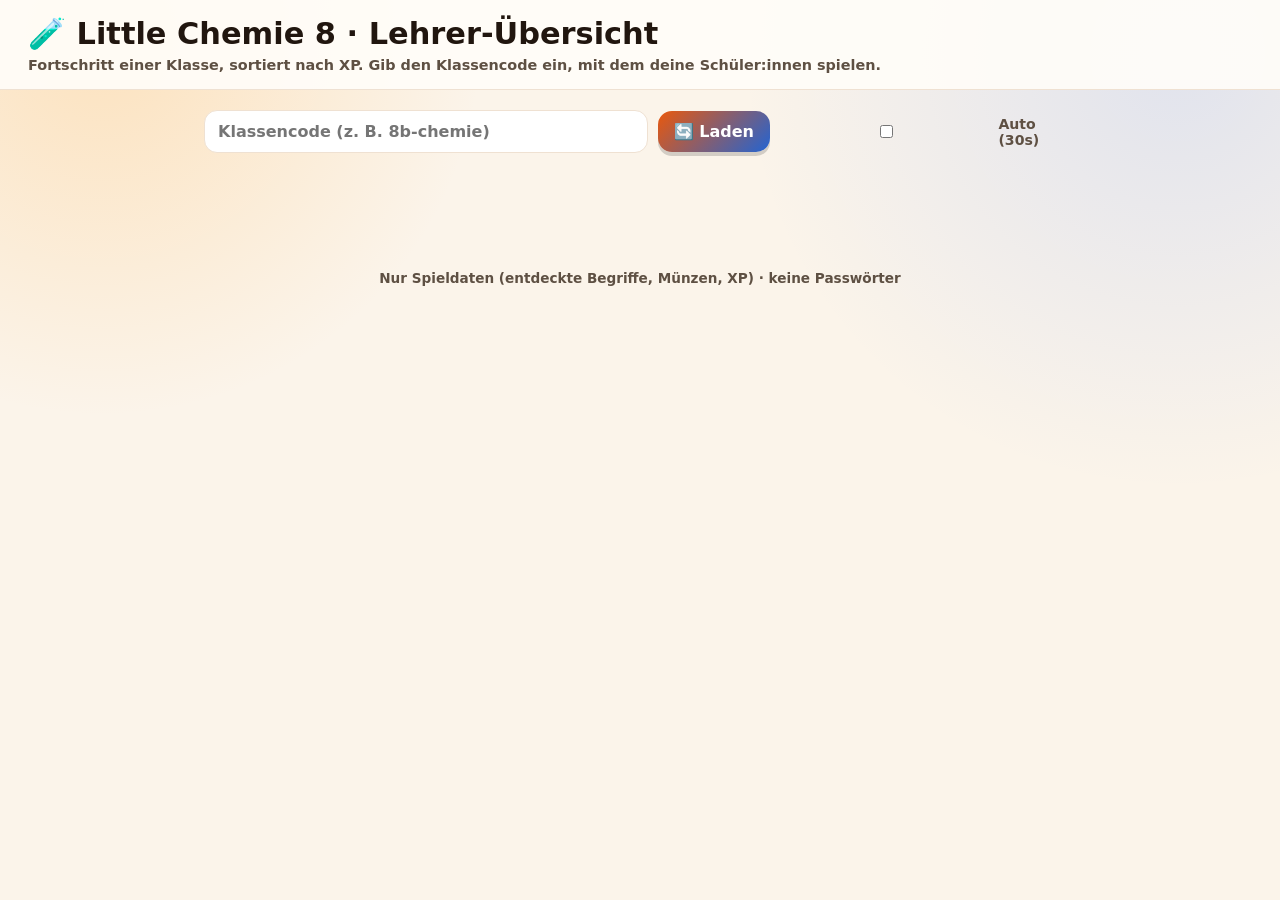
==== lehrer.html @ ffada5fc "Lehrer-Uebersichtsseite (lehrer.html) - Eigenstaendige Seite, die /api/class huebsch darstellt:   Sc" ====
<!doctype html>
<html lang="de">
<head>
  <meta charset="utf-8">
  <meta name="viewport" content="width=device-width,initial-scale=1">
  <title>Little Chemie 8 · Lehrer-Übersicht</title>
  <style>
    :root{--ink:#21160f;--muted:#5e5043;--line:#efe1d2;--bg:#fbf4ea;--orange:#ea580c;--blue:#2364d2;--green:#16a34a;--purple:#7c3aed}
    *{box-sizing:border-box}
    body{margin:0;min-height:100vh;font-family:system-ui,-apple-system,Segoe UI,sans-serif;color:var(--ink);
      background:radial-gradient(circle at 8% 4%,rgba(255,184,88,.30),transparent 26%),radial-gradient(circle at 92% 6%,rgba(74,130,255,.15),transparent 30%),var(--bg)}
    header{padding:16px clamp(14px,3vw,28px);background:rgba(255,253,249,.92);border-bottom:1px solid var(--line)}
    h1{margin:0;font-size:clamp(1.3rem,3.5vw,1.9rem);font-weight:800}
    header p{margin:5px 0 0;color:var(--muted);font-weight:600;font-size:.9rem}
    main{max-width:920px;margin:0 auto;padding:20px clamp(12px,2.5vw,24px) 40px}
    .controls{display:flex;flex-wrap:wrap;gap:10px;align-items:center;margin-bottom:14px}
    input{font:inherit;font-weight:600;border:1px solid var(--line);border-radius:13px;padding:11px 13px;background:#fff;color:var(--ink);min-width:200px;flex:1 1 220px}
    button{font:inherit;font-weight:800;border:0;border-radius:14px;cursor:pointer;padding:11px 16px;color:#fff;
      background:linear-gradient(135deg,var(--orange),var(--blue));box-shadow:0 4px 0 rgba(0,0,0,.16);transition:transform .08s,box-shadow .08s,filter .15s}
    button:hover{filter:brightness(1.05)}
    button:active{transform:translateY(3px);box-shadow:0 1px 0 rgba(0,0,0,.16)}
    label.auto{display:inline-flex;align-items:center;gap:6px;font-weight:700;font-size:.88rem;color:var(--muted)}
    .status{margin:0 0 12px;font-weight:600;color:var(--muted);min-height:1.2em}
    .status.err{color:#d94848}
    .summary{display:flex;flex-wrap:wrap;gap:10px;margin-bottom:14px}
    .stat{background:#fff;border:1px solid var(--line);border-radius:14px;padding:10px 14px;box-shadow:0 4px 14px rgba(80,43,12,.07)}
    .stat b{display:block;font-size:1.4rem;font-weight:800}
    .stat span{font-size:.8rem;color:var(--muted);font-weight:700}
    .tablewrap{overflow-x:auto;border:1px solid var(--line);border-radius:16px;background:#fff;box-shadow:0 8px 24px rgba(80,43,12,.08)}
    table{border-collapse:collapse;width:100%;min-width:560px}
    th,td{padding:11px 13px;text-align:left;border-bottom:1px solid #f3ece3;white-space:nowrap}
    th{font-size:.78rem;text-transform:uppercase;letter-spacing:.4px;color:var(--muted);background:#fffaf3}
    tbody tr:last-child td{border-bottom:0}
    tbody tr:nth-child(odd){background:#fffdf9}
    .rank{font-weight:800;color:var(--muted);width:2.5rem}
    .rank.top{color:var(--orange)}
    .name{font-weight:800}
    .lvl{display:inline-block;padding:3px 9px;border-radius:999px;font-weight:800;font-size:.8rem;color:#fff;background:linear-gradient(135deg,var(--purple),var(--blue))}
    .num{font-weight:700;font-variant-numeric:tabular-nums}
    .ago{color:var(--muted);font-weight:600;font-size:.85rem}
    .empty{padding:26px;text-align:center;color:var(--muted);font-weight:600}
    footer{text-align:center;padding:18px;color:var(--muted);font-weight:600;font-size:.85rem}
  </style>
</head>
<body>
  <header>
    <h1>🧪 Little Chemie 8 · Lehrer-Übersicht</h1>
    <p>Fortschritt einer Klasse, sortiert nach XP. Gib den Klassencode ein, mit dem deine Schüler:innen spielen.</p>
  </header>

  <main>
    <div class="controls">
      <input id="code" placeholder="Klassencode (z. B. 8b-chemie)" autocomplete="off">
      <button id="load">🔄 Laden</button>
      <label class="auto"><input type="checkbox" id="auto"> Auto (30s)</label>
    </div>
    <p id="status" class="status"></p>

    <div id="summary" class="summary" hidden></div>
    <div id="result"></div>
  </main>

  <footer>Nur Spieldaten (entdeckte Begriffe, Münzen, XP) · keine Passwörter</footer>

  <script>
  const TOTAL=48; // Gesamtzahl der Begriffe in DATA (für "x / TOTAL")
  const $=s=>document.querySelector(s);
  function levelOf(x){let lvl=1,need=120,acc=0;while(x>=acc+need){acc+=need;lvl++;need=Math.round(need*1.3)}return lvl}
  function ago(ts){if(!ts)return'–';const s=Math.floor((Date.now()-ts)/1000);if(s<60)return'gerade eben';const m=Math.floor(s/60);if(m<60)return'vor '+m+' Min';const h=Math.floor(m/60);if(h<24)return'vor '+h+' Std';const d=Math.floor(h/24);return'vor '+d+' Tag'+(d>1?'en':'')}
  function esc(s){return String(s).replace(/[&<>"]/g,c=>({'&':'&amp;','<':'&lt;','>':'&gt;','"':'&quot;'}[c]))}

  let timer=null;
  function setStatus(t,err){const el=$('#status');el.textContent=t;el.className='status'+(err?' err':'')}

  async function load(){
    const code=$('#code').value.trim();
    if(!code){setStatus('Bitte einen Klassencode eingeben.',true);return}
    localStorage.setItem('lc8-teacher-code',code);
    setStatus('Lade …');
    let data;
    try{
      const r=await fetch('api/class?code='+encodeURIComponent(code));
      if(!r.ok){
        if(r.status===404)throw new Error('Backend nicht gefunden. Läuft die Seite auf Cloudflare Pages mit aktivierten Functions?');
        const j=await r.json().catch(()=>({}));
        throw new Error(j.error==='kv-not-bound'?'KV-Speicher ist nicht gebunden (Binding „PROGRESS" in den Pages-Einstellungen setzen).':'Fehler '+r.status);
      }
      data=await r.json();
    }catch(e){setStatus(e.message||'Netzwerkfehler.',true);render(null);return}
    setStatus('Stand: '+new Date().toLocaleTimeString('de-DE'));
    render(data);
  }

  function render(data){
    const sum=$('#summary'),res=$('#result');
    if(!data){sum.hidden=true;res.innerHTML='';return}
    const st=data.students||[];
    if(!st.length){sum.hidden=true;res.innerHTML='<div class="tablewrap"><div class="empty">Noch keine Spielstände für diesen Klassencode.</div></div>';return}
    const totalXp=st.reduce((a,s)=>a+(s.xp||0),0);
    const avg=Math.round(totalXp/st.length);
    const best=st[0];
    sum.hidden=false;
    sum.innerHTML=
      `<div class="stat"><b>${st.length}</b><span>Schüler:innen</span></div>`+
      `<div class="stat"><b>${avg}</b><span>Ø XP</span></div>`+
      `<div class="stat"><b>Lvl ${levelOf(best.xp||0)}</b><span>Spitze · ${esc(best.name)}</span></div>`;
    const rows=st.map((s,i)=>{
      const begriffe=(s.entdeckt||0)+9; // +9 Startbegriffe
      return `<tr>`+
        `<td class="rank${i<3?' top':''}">${i+1}.</td>`+
        `<td class="name">${esc(s.name)}</td>`+
        `<td><span class="lvl">Lvl ${levelOf(s.xp||0)}</span></td>`+
        `<td class="num">${begriffe} / ${TOTAL}</td>`+
        `<td class="num">🪙 ${s.muenzen||0}</td>`+
        `<td class="num">${s.xp||0}</td>`+
        `<td class="ago">${ago(s.updated)}</td>`+
      `</tr>`;
    }).join('');
    res.innerHTML=`<div class="tablewrap"><table>`+
      `<thead><tr><th>#</th><th>Name</th><th>Level</th><th>Begriffe</th><th>Münzen</th><th>XP</th><th>Zuletzt aktiv</th></tr></thead>`+
      `<tbody>${rows}</tbody></table></div>`;
  }

  $('#load').onclick=load;
  $('#code').addEventListener('keydown',e=>{if(e.key==='Enter')load()});
  $('#auto').addEventListener('change',e=>{clearInterval(timer);if(e.target.checked){timer=setInterval(load,30000);load()}});

  // Klassencode aus URL (?code=) oder letztem Besuch vorbefüllen
  const urlCode=new URLSearchParams(location.search).get('code');
  $('#code').value=urlCode||localStorage.getItem('lc8-teacher-code')||'';
  if($('#code').value)load();
  </script>
</body>
</html>
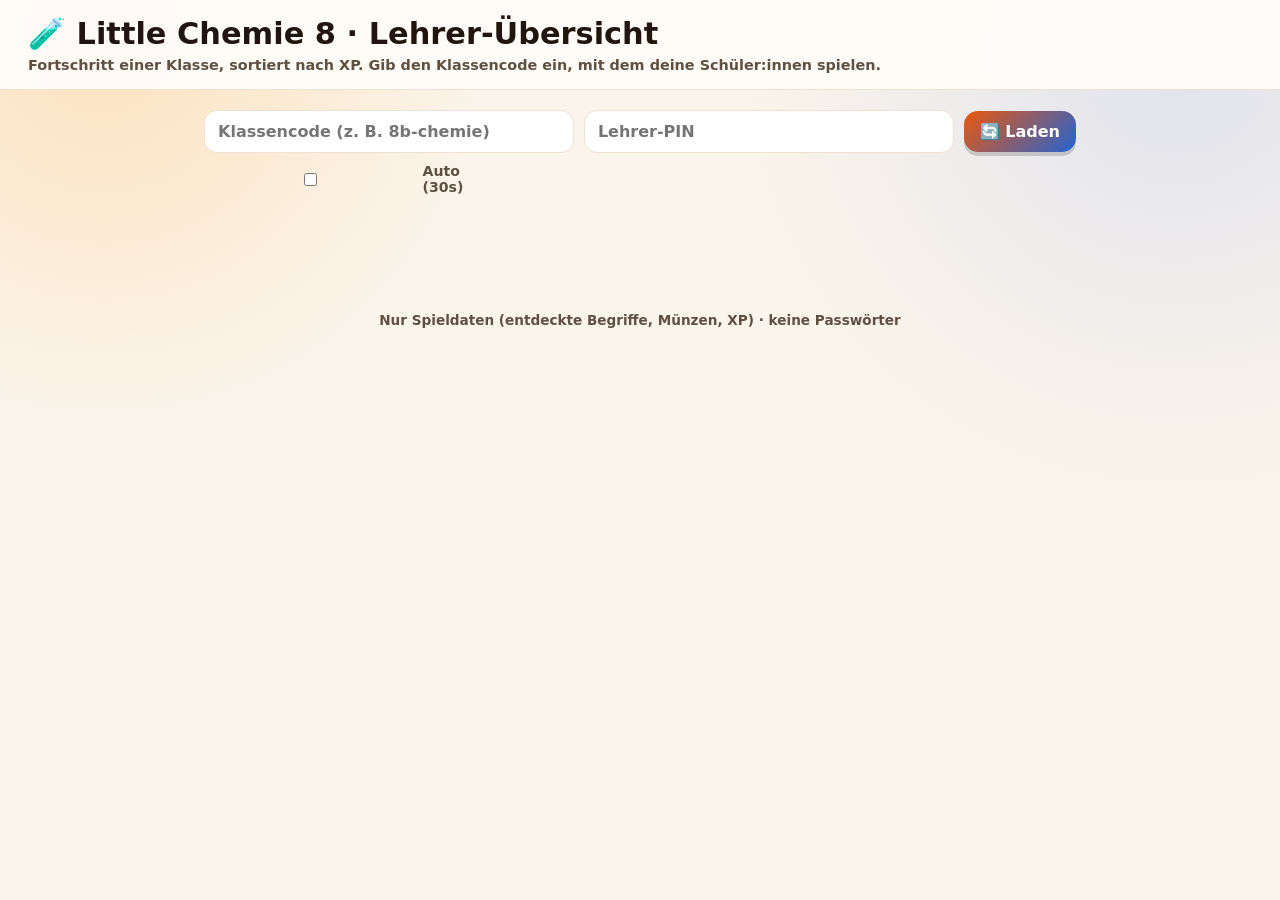
==== commit 57431bbf: "Lehrer-PIN-Schutz fuer /api/class - Worker prueft Secret TEACHER_PIN; /api/class verlangt jetzt die " ====
--- a/lehrer.html
+++ b/lehrer.html
@@ -51,6 +51,7 @@
   <main>
     <div class="controls">
       <input id="code" placeholder="Klassencode (z. B. 8b-chemie)" autocomplete="off">
+      <input id="pin" type="password" placeholder="Lehrer-PIN" autocomplete="off">
       <button id="load">🔄 Laden</button>
       <label class="auto"><input type="checkbox" id="auto"> Auto (30s)</label>
     </div>
@@ -74,16 +75,21 @@
 
   async function load(){
     const code=$('#code').value.trim();
+    const pin=$('#pin').value;
     if(!code){setStatus('Bitte einen Klassencode eingeben.',true);return}
+    if(!pin){setStatus('Bitte die Lehrer-PIN eingeben.',true);return}
     localStorage.setItem('lc8-teacher-code',code);
+    sessionStorage.setItem('lc8-teacher-pin',pin);
     setStatus('Lade …');
     let data;
     try{
-      const r=await fetch('api/class?code='+encodeURIComponent(code));
+      const r=await fetch('api/class?code='+encodeURIComponent(code),{headers:{'X-Teacher-Pin':pin}});
       if(!r.ok){
-        if(r.status===404)throw new Error('Backend nicht gefunden. Läuft die Seite auf Cloudflare Pages mit aktivierten Functions?');
+        if(r.status===401)throw new Error('Falsche Lehrer-PIN.');
+        if(r.status===503)throw new Error('Lehrer-PIN ist im Worker noch nicht eingerichtet (Secret „TEACHER_PIN" setzen – siehe CLOUDFLARE.md).');
+        if(r.status===404)throw new Error('Backend nicht gefunden. Läuft die Seite auf Cloudflare (Worker)?');
         const j=await r.json().catch(()=>({}));
-        throw new Error(j.error==='kv-not-bound'?'KV-Speicher ist nicht gebunden (Binding „PROGRESS" in den Pages-Einstellungen setzen).':'Fehler '+r.status);
+        throw new Error(j.error==='kv-not-bound'?'KV-Speicher ist nicht gebunden („PROGRESS").':'Fehler '+r.status);
       }
       data=await r.json();
     }catch(e){setStatus(e.message||'Netzwerkfehler.',true);render(null);return}
@@ -122,13 +128,14 @@
   }
 
   $('#load').onclick=load;
-  $('#code').addEventListener('keydown',e=>{if(e.key==='Enter')load()});
+  ['#code','#pin'].forEach(s=>$(s).addEventListener('keydown',e=>{if(e.key==='Enter')load()}));
   $('#auto').addEventListener('change',e=>{clearInterval(timer);if(e.target.checked){timer=setInterval(load,30000);load()}});
 
-  // Klassencode aus URL (?code=) oder letztem Besuch vorbefüllen
+  // Klassencode (URL ?code= oder letzter Besuch) und PIN (nur diese Sitzung) vorbefüllen
   const urlCode=new URLSearchParams(location.search).get('code');
   $('#code').value=urlCode||localStorage.getItem('lc8-teacher-code')||'';
-  if($('#code').value)load();
+  $('#pin').value=sessionStorage.getItem('lc8-teacher-pin')||'';
+  if($('#code').value&&$('#pin').value)load();
   </script>
 </body>
 </html>
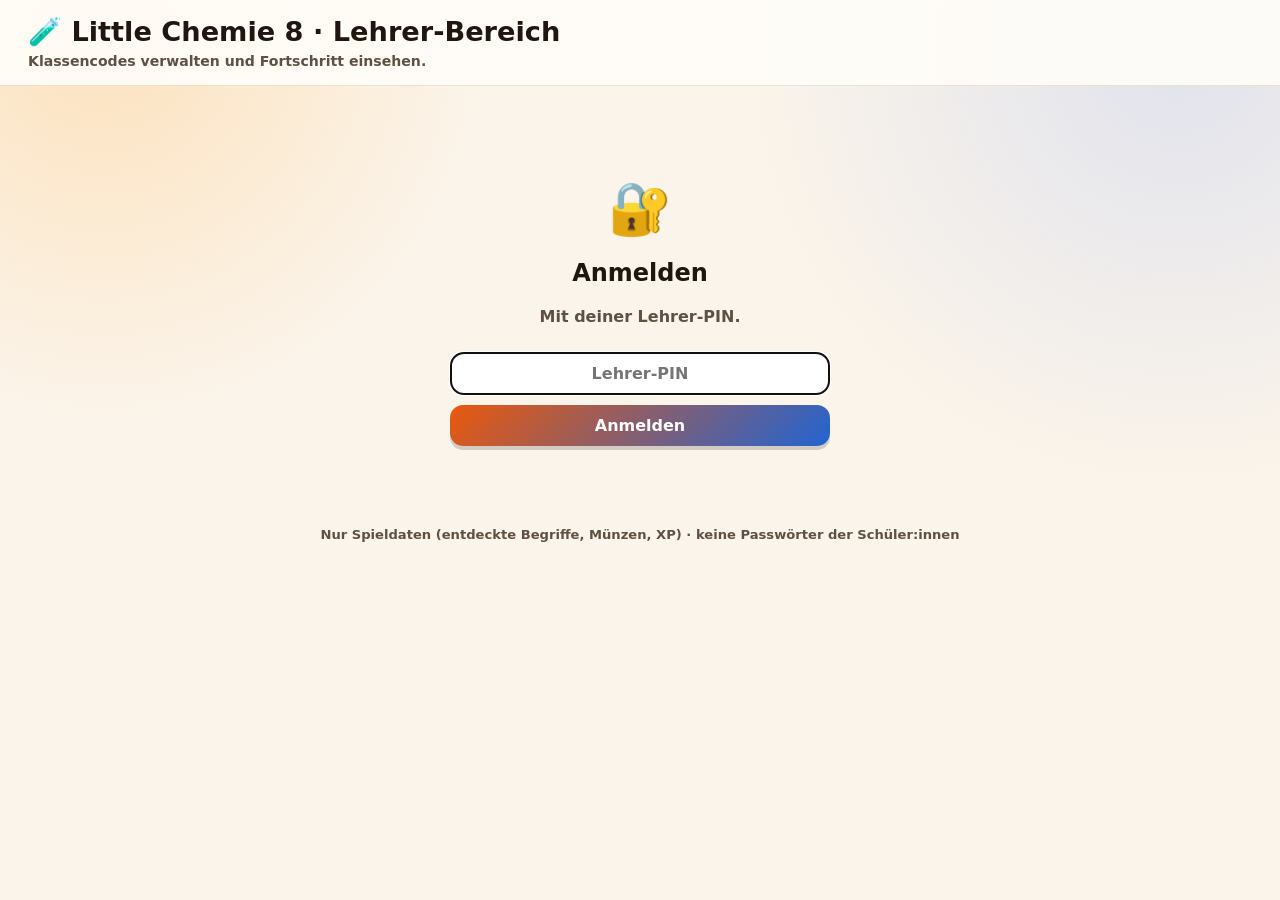
==== commit f10b11b2: "Lehrer-Bereich mit Login und Klassencode-Verwaltung - Ein Lehrer-Login (PIN). Im Bereich legt die Le" ====
--- a/lehrer.html
+++ b/lehrer.html
@@ -3,139 +3,217 @@
 <head>
   <meta charset="utf-8">
   <meta name="viewport" content="width=device-width,initial-scale=1">
-  <title>Little Chemie 8 · Lehrer-Übersicht</title>
+  <title>Little Chemie 8 · Lehrer-Bereich</title>
   <style>
-    :root{--ink:#21160f;--muted:#5e5043;--line:#efe1d2;--bg:#fbf4ea;--orange:#ea580c;--blue:#2364d2;--green:#16a34a;--purple:#7c3aed}
+    :root{--ink:#21160f;--muted:#5e5043;--line:#efe1d2;--bg:#fbf4ea;--orange:#ea580c;--blue:#2364d2;--green:#16a34a;--purple:#7c3aed;--red:#d94848}
     *{box-sizing:border-box}
     body{margin:0;min-height:100vh;font-family:system-ui,-apple-system,Segoe UI,sans-serif;color:var(--ink);
       background:radial-gradient(circle at 8% 4%,rgba(255,184,88,.30),transparent 26%),radial-gradient(circle at 92% 6%,rgba(74,130,255,.15),transparent 30%),var(--bg)}
-    header{padding:16px clamp(14px,3vw,28px);background:rgba(255,253,249,.92);border-bottom:1px solid var(--line)}
-    h1{margin:0;font-size:clamp(1.3rem,3.5vw,1.9rem);font-weight:800}
-    header p{margin:5px 0 0;color:var(--muted);font-weight:600;font-size:.9rem}
+    header{padding:16px clamp(14px,3vw,28px);background:rgba(255,253,249,.92);border-bottom:1px solid var(--line);display:flex;justify-content:space-between;align-items:center;gap:12px;flex-wrap:wrap}
+    h1{margin:0;font-size:clamp(1.2rem,3.5vw,1.7rem);font-weight:800}
+    header p{margin:5px 0 0;color:var(--muted);font-weight:600;font-size:.88rem}
     main{max-width:920px;margin:0 auto;padding:20px clamp(12px,2.5vw,24px) 40px}
-    .controls{display:flex;flex-wrap:wrap;gap:10px;align-items:center;margin-bottom:14px}
-    input{font:inherit;font-weight:600;border:1px solid var(--line);border-radius:13px;padding:11px 13px;background:#fff;color:var(--ink);min-width:200px;flex:1 1 220px}
-    button{font:inherit;font-weight:800;border:0;border-radius:14px;cursor:pointer;padding:11px 16px;color:#fff;
+    input{font:inherit;font-weight:600;border:1px solid var(--line);border-radius:13px;padding:11px 13px;background:#fff;color:var(--ink);min-width:160px}
+    button{font:inherit;font-weight:800;border:0;border-radius:13px;cursor:pointer;padding:11px 15px;color:#fff;
       background:linear-gradient(135deg,var(--orange),var(--blue));box-shadow:0 4px 0 rgba(0,0,0,.16);transition:transform .08s,box-shadow .08s,filter .15s}
     button:hover{filter:brightness(1.05)}
     button:active{transform:translateY(3px);box-shadow:0 1px 0 rgba(0,0,0,.16)}
-    label.auto{display:inline-flex;align-items:center;gap:6px;font-weight:700;font-size:.88rem;color:var(--muted)}
-    .status{margin:0 0 12px;font-weight:600;color:var(--muted);min-height:1.2em}
-    .status.err{color:#d94848}
-    .summary{display:flex;flex-wrap:wrap;gap:10px;margin-bottom:14px}
-    .stat{background:#fff;border:1px solid var(--line);border-radius:14px;padding:10px 14px;box-shadow:0 4px 14px rgba(80,43,12,.07)}
-    .stat b{display:block;font-size:1.4rem;font-weight:800}
-    .stat span{font-size:.8rem;color:var(--muted);font-weight:700}
-    .tablewrap{overflow-x:auto;border:1px solid var(--line);border-radius:16px;background:#fff;box-shadow:0 8px 24px rgba(80,43,12,.08)}
-    table{border-collapse:collapse;width:100%;min-width:560px}
-    th,td{padding:11px 13px;text-align:left;border-bottom:1px solid #f3ece3;white-space:nowrap}
-    th{font-size:.78rem;text-transform:uppercase;letter-spacing:.4px;color:var(--muted);background:#fffaf3}
+    button.ghost{background:#fff;color:var(--ink);border:1px solid var(--line);box-shadow:0 3px 0 rgba(0,0,0,.06)}
+    button.danger{background:linear-gradient(135deg,#f87171,#dc2626)}
+    .err{color:var(--red);font-weight:700;font-size:.88rem;min-height:1.1em;margin:8px 0 0}
+    .status{color:var(--muted);font-weight:600;min-height:1.1em;margin:8px 0}
+    .status.err{color:var(--red)}
+    .panel{background:#fff;border:1px solid var(--line);border-radius:18px;box-shadow:0 8px 24px rgba(80,43,12,.08);padding:16px;margin-bottom:16px}
+    .panel h2{margin:0 0 12px;font-size:1.1rem}
+    .controls{display:flex;flex-wrap:wrap;gap:10px;align-items:center}
+    .login{max-width:380px;margin:8vh auto 0;text-align:center}
+    .login .big{font-size:3.2rem}
+    .login input{width:100%;text-align:center;margin:10px 0}
+    .login button{width:100%}
+    .classrow{display:flex;align-items:center;gap:12px;padding:11px 0;border-bottom:1px solid #f3ece3;flex-wrap:wrap}
+    .classrow:last-child{border-bottom:0}
+    .classrow .meta{flex:1;min-width:160px}
+    .classrow .label{font-weight:800}
+    .classrow code{font-family:ui-monospace,Menlo,Consolas,monospace;background:#f3ece3;padding:2px 7px;border-radius:7px;font-weight:700}
+    .classrow .cnt{color:var(--muted);font-weight:700;font-size:.85rem}
+    .tablewrap{overflow-x:auto;border:1px solid var(--line);border-radius:14px;background:#fff;margin-top:8px}
+    table{border-collapse:collapse;width:100%;min-width:520px}
+    th,td{padding:10px 12px;text-align:left;border-bottom:1px solid #f3ece3;white-space:nowrap}
+    th{font-size:.76rem;text-transform:uppercase;letter-spacing:.4px;color:var(--muted);background:#fffaf3}
     tbody tr:last-child td{border-bottom:0}
     tbody tr:nth-child(odd){background:#fffdf9}
-    .rank{font-weight:800;color:var(--muted);width:2.5rem}
-    .rank.top{color:var(--orange)}
-    .name{font-weight:800}
+    .rank{font-weight:800;color:var(--muted)}.rank.top{color:var(--orange)}
+    .name{font-weight:800}.num{font-weight:700;font-variant-numeric:tabular-nums}
     .lvl{display:inline-block;padding:3px 9px;border-radius:999px;font-weight:800;font-size:.8rem;color:#fff;background:linear-gradient(135deg,var(--purple),var(--blue))}
-    .num{font-weight:700;font-variant-numeric:tabular-nums}
     .ago{color:var(--muted);font-weight:600;font-size:.85rem}
-    .empty{padding:26px;text-align:center;color:var(--muted);font-weight:600}
-    footer{text-align:center;padding:18px;color:var(--muted);font-weight:600;font-size:.85rem}
+    .empty{padding:22px;text-align:center;color:var(--muted);font-weight:600}
+    .summary{display:flex;flex-wrap:wrap;gap:10px;margin:6px 0 10px}
+    .stat{background:#fffaf3;border:1px solid var(--line);border-radius:12px;padding:8px 12px}
+    .stat b{display:block;font-size:1.2rem;font-weight:800}.stat span{font-size:.78rem;color:var(--muted);font-weight:700}
+    footer{text-align:center;padding:18px;color:var(--muted);font-weight:600;font-size:.82rem}
+    [hidden]{display:none!important}
   </style>
 </head>
 <body>
   <header>
-    <h1>🧪 Little Chemie 8 · Lehrer-Übersicht</h1>
-    <p>Fortschritt einer Klasse, sortiert nach XP. Gib den Klassencode ein, mit dem deine Schüler:innen spielen.</p>
+    <div><h1>🧪 Little Chemie 8 · Lehrer-Bereich</h1><p>Klassencodes verwalten und Fortschritt einsehen.</p></div>
+    <button id="logout" class="ghost" hidden>Abmelden</button>
   </header>
 
   <main>
-    <div class="controls">
-      <input id="code" placeholder="Klassencode (z. B. 8b-chemie)" autocomplete="off">
-      <input id="pin" type="password" placeholder="Lehrer-PIN" autocomplete="off">
-      <button id="load">🔄 Laden</button>
-      <label class="auto"><input type="checkbox" id="auto"> Auto (30s)</label>
-    </div>
-    <p id="status" class="status"></p>
-
-    <div id="summary" class="summary" hidden></div>
-    <div id="result"></div>
+    <!-- Login -->
+    <section id="loginView" class="login">
+      <div class="big">🔐</div>
+      <h2>Anmelden</h2>
+      <p style="color:#5e5043;font-weight:600">Mit deiner Lehrer-PIN.</p>
+      <input id="pin" type="password" placeholder="Lehrer-PIN" autocomplete="current-password">
+      <button id="loginBtn">Anmelden</button>
+      <p id="loginErr" class="err"></p>
+    </section>
+
+    <!-- Dashboard -->
+    <section id="dashView" hidden>
+      <div class="panel">
+        <h2>➕ Klasse anlegen</h2>
+        <div class="controls">
+          <input id="newCode" placeholder="Klassencode (z. B. 8b-chemie)" autocomplete="off">
+          <input id="newLabel" placeholder="Bezeichnung (optional, z. B. Klasse 8b)" autocomplete="off">
+          <button id="addClass">Anlegen</button>
+        </div>
+        <p id="classMsg" class="status"></p>
+      </div>
+
+      <div class="panel">
+        <h2>📋 Meine Klassen</h2>
+        <div id="classList"><div class="empty">Lade …</div></div>
+      </div>
+
+      <div id="classDetail"></div>
+    </section>
   </main>
 
-  <footer>Nur Spieldaten (entdeckte Begriffe, Münzen, XP) · keine Passwörter</footer>
+  <footer>Nur Spieldaten (entdeckte Begriffe, Münzen, XP) · keine Passwörter der Schüler:innen</footer>
 
   <script>
-  const TOTAL=48; // Gesamtzahl der Begriffe in DATA (für "x / TOTAL")
   const $=s=>document.querySelector(s);
+  let pin=sessionStorage.getItem('lc8-teacher-pin')||'';
+
   function levelOf(x){let lvl=1,need=120,acc=0;while(x>=acc+need){acc+=need;lvl++;need=Math.round(need*1.3)}return lvl}
   function ago(ts){if(!ts)return'–';const s=Math.floor((Date.now()-ts)/1000);if(s<60)return'gerade eben';const m=Math.floor(s/60);if(m<60)return'vor '+m+' Min';const h=Math.floor(m/60);if(h<24)return'vor '+h+' Std';const d=Math.floor(h/24);return'vor '+d+' Tag'+(d>1?'en':'')}
   function esc(s){return String(s).replace(/[&<>"]/g,c=>({'&':'&amp;','<':'&lt;','>':'&gt;','"':'&quot;'}[c]))}
 
-  let timer=null;
-  function setStatus(t,err){const el=$('#status');el.textContent=t;el.className='status'+(err?' err':'')}
-
-  async function load(){
-    const code=$('#code').value.trim();
-    const pin=$('#pin').value;
-    if(!code){setStatus('Bitte einen Klassencode eingeben.',true);return}
-    if(!pin){setStatus('Bitte die Lehrer-PIN eingeben.',true);return}
-    localStorage.setItem('lc8-teacher-code',code);
+  async function api(path,opts={}){
+    opts.headers=Object.assign({'X-Teacher-Pin':pin},opts.headers||{});
+    const r=await fetch(path,opts);
+    let data={};try{data=await r.json()}catch(e){}
+    return {status:r.status,ok:r.ok,data};
+  }
+
+  function showLogin(msg){
+    $('#dashView').hidden=true;$('#logout').hidden=true;$('#loginView').hidden=false;
+    $('#loginErr').textContent=msg||'';
+    setTimeout(()=>{try{$('#pin').focus()}catch(e){}},50);
+  }
+  function showDash(){
+    $('#loginView').hidden=true;$('#dashView').hidden=false;$('#logout').hidden=false;
+    loadClasses();
+  }
+
+  async function login(){
+    pin=$('#pin').value;
+    if(!pin){$('#loginErr').textContent='Bitte PIN eingeben.';return}
+    $('#loginErr').textContent='Prüfe …';
+    const res=await api('api/teacher/login',{method:'POST'});
+    if(res.status===401){pin='';$('#loginErr').textContent='Falsche PIN.';return}
+    if(res.status===503){$('#loginErr').textContent='Lehrer-PIN ist im Worker noch nicht eingerichtet (Secret TEACHER_PIN / Teacher setzen).';return}
+    if(!res.ok){$('#loginErr').textContent='Fehler ('+(res.status||'Netzwerk')+').';return}
     sessionStorage.setItem('lc8-teacher-pin',pin);
-    setStatus('Lade …');
-    let data;
-    try{
-      const r=await fetch('api/class?code='+encodeURIComponent(code),{headers:{'X-Teacher-Pin':pin}});
-      if(!r.ok){
-        if(r.status===401)throw new Error('Falsche Lehrer-PIN.');
-        if(r.status===503)throw new Error('Lehrer-PIN ist im Worker noch nicht eingerichtet (Secret „TEACHER_PIN" setzen – siehe CLOUDFLARE.md).');
-        if(r.status===404)throw new Error('Backend nicht gefunden. Läuft die Seite auf Cloudflare (Worker)?');
-        const j=await r.json().catch(()=>({}));
-        throw new Error(j.error==='kv-not-bound'?'KV-Speicher ist nicht gebunden („PROGRESS").':'Fehler '+r.status);
-      }
-      data=await r.json();
-    }catch(e){setStatus(e.message||'Netzwerkfehler.',true);render(null);return}
-    setStatus('Stand: '+new Date().toLocaleTimeString('de-DE'));
-    render(data);
-  }
-
-  function render(data){
-    const sum=$('#summary'),res=$('#result');
-    if(!data){sum.hidden=true;res.innerHTML='';return}
-    const st=data.students||[];
-    if(!st.length){sum.hidden=true;res.innerHTML='<div class="tablewrap"><div class="empty">Noch keine Spielstände für diesen Klassencode.</div></div>';return}
-    const totalXp=st.reduce((a,s)=>a+(s.xp||0),0);
-    const avg=Math.round(totalXp/st.length);
-    const best=st[0];
-    sum.hidden=false;
-    sum.innerHTML=
-      `<div class="stat"><b>${st.length}</b><span>Schüler:innen</span></div>`+
-      `<div class="stat"><b>${avg}</b><span>Ø XP</span></div>`+
-      `<div class="stat"><b>Lvl ${levelOf(best.xp||0)}</b><span>Spitze · ${esc(best.name)}</span></div>`;
-    const rows=st.map((s,i)=>{
-      const begriffe=(s.entdeckt||0)+9; // +9 Startbegriffe
-      return `<tr>`+
-        `<td class="rank${i<3?' top':''}">${i+1}.</td>`+
-        `<td class="name">${esc(s.name)}</td>`+
-        `<td><span class="lvl">Lvl ${levelOf(s.xp||0)}</span></td>`+
-        `<td class="num">${begriffe} / ${TOTAL}</td>`+
-        `<td class="num">🪙 ${s.muenzen||0}</td>`+
-        `<td class="num">${s.xp||0}</td>`+
-        `<td class="ago">${ago(s.updated)}</td>`+
-      `</tr>`;
+    showDash();
+  }
+  function logout(){sessionStorage.removeItem('lc8-teacher-pin');pin='';$('#classDetail').innerHTML='';showLogin('')}
+
+  async function loadClasses(){
+    const box=$('#classList');box.innerHTML='<div class="empty">Lade …</div>';
+    const res=await api('api/teacher/classes');
+    if(res.status===401){return logout()}
+    if(!res.ok){box.innerHTML='<div class="empty">Fehler beim Laden ('+res.status+').</div>';return}
+    const classes=res.data.classes||[];
+    if(!classes.length){box.innerHTML='<div class="empty">Noch keine Klassen. Lege oben eine an – den Code geben deine Schüler:innen im Spiel ein.</div>';return}
+    box.innerHTML=classes.map(c=>
+      `<div class="classrow">`+
+        `<div class="meta"><div class="label">${esc(c.label||c.code)}</div>`+
+          `<span class="cnt">Code: </span><code>${esc(c.code)}</code> <span class="cnt">· ${c.students} Schüler:in${c.students===1?'':'nen'}</span></div>`+
+        `<button class="ghost" data-view="${esc(c.code)}">Anzeigen</button>`+
+        `<button class="danger" data-del="${esc(c.code)}">Löschen</button>`+
+      `</div>`
+    ).join('');
+    box.querySelectorAll('[data-view]').forEach(b=>b.onclick=()=>viewClass(b.dataset.view));
+    box.querySelectorAll('[data-del]').forEach(b=>b.onclick=()=>delClass(b.dataset.del));
+  }
+
+  async function addClass(){
+    const code=$('#newCode').value.trim();
+    const label=$('#newLabel').value.trim();
+    const msg=$('#classMsg');
+    if(!code){msg.textContent='Bitte einen Klassencode eingeben.';msg.className='status err';return}
+    msg.className='status';msg.textContent='Lege an …';
+    const res=await api('api/teacher/classes',{method:'POST',headers:{'Content-Type':'application/json'},body:JSON.stringify({code,label})});
+    if(res.status===401){return logout()}
+    if(!res.ok){msg.textContent='Fehler ('+res.status+').';msg.className='status err';return}
+    $('#newCode').value='';$('#newLabel').value='';
+    msg.textContent='Klasse „'+(label||code)+'" angelegt.';
+    loadClasses();
+  }
+
+  async function delClass(code){
+    if(!confirm('Klassencode „'+code+'" wirklich löschen? Schüler:innen können sich damit dann nicht mehr anmelden. (Vorhandene Spielstände bleiben gespeichert.)'))return;
+    const res=await api('api/teacher/classes',{method:'DELETE',headers:{'Content-Type':'application/json'},body:JSON.stringify({code})});
+    if(res.status===401){return logout()}
+    $('#classDetail').innerHTML='';
+    loadClasses();
+  }
+
+  async function viewClass(code){
+    const box=$('#classDetail');
+    box.innerHTML='<div class="panel"><div class="empty">Lade …</div></div>';
+    const res=await api('api/class?code='+encodeURIComponent(code));
+    if(res.status===401){return logout()}
+    if(!res.ok){box.innerHTML='<div class="panel"><div class="empty">Fehler ('+res.status+').</div></div>';return}
+    const st=res.data.students||[];
+    let html='<div class="panel"><h2>👥 Klasse: '+esc(code)+'</h2>';
+    if(!st.length){html+='<div class="empty">Noch keine Spielstände in dieser Klasse.</div></div>';box.innerHTML=html;return}
+    const totalXp=st.reduce((a,s)=>a+(s.xp||0),0),avg=Math.round(totalXp/st.length);
+    html+='<div class="summary">'+
+      '<div class="stat"><b>'+st.length+'</b><span>Schüler:innen</span></div>'+
+      '<div class="stat"><b>'+avg+'</b><span>Ø XP</span></div>'+
+      '<div class="stat"><b>Lvl '+levelOf(st[0].xp||0)+'</b><span>Spitze · '+esc(st[0].name)+'</span></div>'+
+    '</div>';
+    html+='<div class="tablewrap"><table><thead><tr><th>#</th><th>Name</th><th>Level</th><th>Begriffe</th><th>Münzen</th><th>XP</th><th>Zuletzt aktiv</th></tr></thead><tbody>';
+    html+=st.map((s,i)=>{
+      const begriffe=(s.entdeckt||0)+9;
+      return '<tr>'+
+        '<td class="rank'+(i<3?' top':'')+'">'+(i+1)+'.</td>'+
+        '<td class="name">'+esc(s.name)+'</td>'+
+        '<td><span class="lvl">Lvl '+levelOf(s.xp||0)+'</span></td>'+
+        '<td class="num">'+begriffe+' / 48</td>'+
+        '<td class="num">🪙 '+(s.muenzen||0)+'</td>'+
+        '<td class="num">'+(s.xp||0)+'</td>'+
+        '<td class="ago">'+ago(s.updated)+'</td>'+
+      '</tr>';
     }).join('');
-    res.innerHTML=`<div class="tablewrap"><table>`+
-      `<thead><tr><th>#</th><th>Name</th><th>Level</th><th>Begriffe</th><th>Münzen</th><th>XP</th><th>Zuletzt aktiv</th></tr></thead>`+
-      `<tbody>${rows}</tbody></table></div>`;
-  }
-
-  $('#load').onclick=load;
-  ['#code','#pin'].forEach(s=>$(s).addEventListener('keydown',e=>{if(e.key==='Enter')load()}));
-  $('#auto').addEventListener('change',e=>{clearInterval(timer);if(e.target.checked){timer=setInterval(load,30000);load()}});
-
-  // Klassencode (URL ?code= oder letzter Besuch) und PIN (nur diese Sitzung) vorbefüllen
-  const urlCode=new URLSearchParams(location.search).get('code');
-  $('#code').value=urlCode||localStorage.getItem('lc8-teacher-code')||'';
-  $('#pin').value=sessionStorage.getItem('lc8-teacher-pin')||'';
-  if($('#code').value&&$('#pin').value)load();
+    html+='</tbody></table></div></div>';
+    box.innerHTML=html;
+  }
+
+  $('#loginBtn').onclick=login;
+  $('#pin').addEventListener('keydown',e=>{if(e.key==='Enter')login()});
+  $('#logout').onclick=logout;
+  $('#addClass').onclick=addClass;
+  ['#newCode','#newLabel'].forEach(s=>$(s).addEventListener('keydown',e=>{if(e.key==='Enter')addClass()}));
+
+  // Falls PIN aus vorheriger Sitzung vorhanden: direkt versuchen.
+  if(pin){ (async()=>{const res=await api('api/teacher/login',{method:'POST'});if(res.ok)showDash();else{pin='';sessionStorage.removeItem('lc8-teacher-pin');showLogin('')}})(); }
+  else showLogin('');
   </script>
 </body>
 </html>
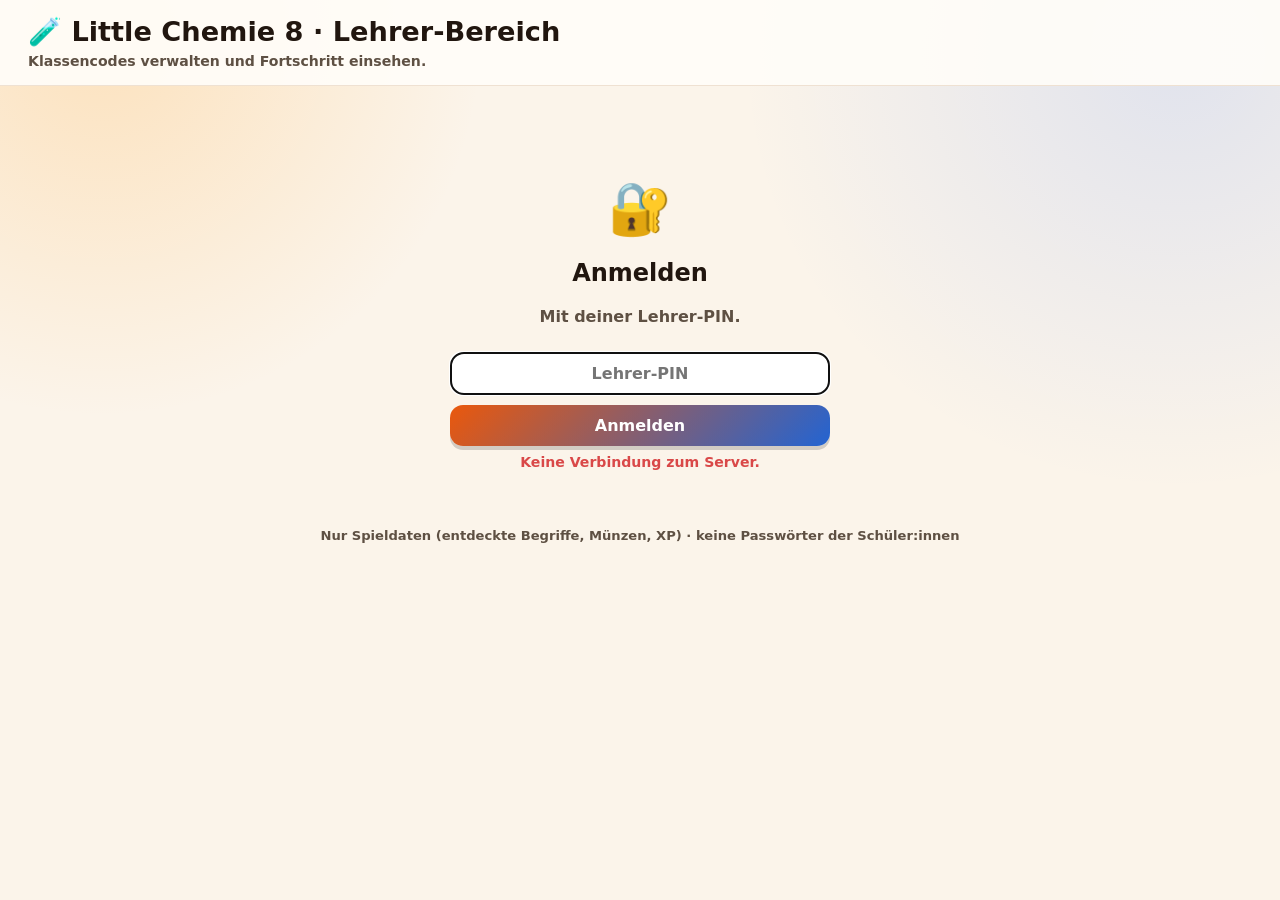
==== commit f208ae60: "Lehrer-PIN direkt in der App festlegen (iPad-tauglich, ohne Dashboard/CLI) - Worker: PIN aus KV (cfg" ====
--- a/lehrer.html
+++ b/lehrer.html
@@ -71,6 +71,17 @@
       <p id="loginErr" class="err"></p>
     </section>
 
+    <!-- Erst-Einrichtung: PIN festlegen -->
+    <section id="setupView" class="login" hidden>
+      <div class="big">🆕</div>
+      <h2>Lehrer-PIN festlegen</h2>
+      <p style="color:#5e5043;font-weight:600">Beim ersten Mal: Wähle eine PIN (mind. 4 Zeichen). Damit meldest du dich künftig an.</p>
+      <input id="newPin1" type="password" placeholder="Neue PIN" autocomplete="new-password">
+      <input id="newPin2" type="password" placeholder="PIN wiederholen" autocomplete="new-password">
+      <button id="setupBtn">PIN festlegen</button>
+      <p id="setupErr" class="err"></p>
+    </section>
+
     <!-- Dashboard -->
     <section id="dashView" hidden>
       <div class="panel">
@@ -109,14 +120,36 @@
     return {status:r.status,ok:r.ok,data};
   }
 
+  function hideAll(){$('#loginView').hidden=true;$('#setupView').hidden=true;$('#dashView').hidden=true;$('#logout').hidden=true;}
   function showLogin(msg){
-    $('#dashView').hidden=true;$('#logout').hidden=true;$('#loginView').hidden=false;
-    $('#loginErr').textContent=msg||'';
+    hideAll();$('#loginView').hidden=false;$('#loginErr').textContent=msg||'';
     setTimeout(()=>{try{$('#pin').focus()}catch(e){}},50);
   }
+  function showSetup(){
+    hideAll();$('#setupView').hidden=false;
+    setTimeout(()=>{try{$('#newPin1').focus()}catch(e){}},50);
+  }
   function showDash(){
-    $('#loginView').hidden=true;$('#dashView').hidden=false;$('#logout').hidden=false;
+    hideAll();$('#dashView').hidden=false;$('#logout').hidden=false;
     loadClasses();
+  }
+  async function setup(){
+    const a=$('#newPin1').value,b=$('#newPin2').value,e=$('#setupErr');
+    if(a.length<4){e.textContent='Mindestens 4 Zeichen.';return}
+    if(a!==b){e.textContent='Die PINs stimmen nicht überein.';return}
+    e.textContent='Speichere …';
+    let r,d={};
+    try{r=await fetch('api/teacher/setup',{method:'POST',headers:{'Content-Type':'application/json'},body:JSON.stringify({pin:a})});d=await r.json().catch(()=>({}))}catch(err){e.textContent='Netzwerkfehler.';return}
+    if(r.ok){pin=a;sessionStorage.setItem('lc8-teacher-pin',pin);showDash();return}
+    if(r.status===409){e.textContent='PIN wird über ein Worker-Secret verwaltet – hier nicht änderbar.';return}
+    e.textContent='Fehler ('+(r.status||'Netzwerk')+').';
+  }
+  async function boot(){
+    let st=null;try{const r=await fetch('api/teacher/status');st=await r.json()}catch(e){}
+    if(!st){showLogin('Keine Verbindung zum Server.');return}
+    if(!st.configured){showSetup();return}
+    if(pin){const res=await api('api/teacher/login',{method:'POST'});if(res.ok){showDash();return}pin='';sessionStorage.removeItem('lc8-teacher-pin');}
+    showLogin('');
   }
 
   async function login(){
@@ -207,13 +240,13 @@
 
   $('#loginBtn').onclick=login;
   $('#pin').addEventListener('keydown',e=>{if(e.key==='Enter')login()});
+  $('#setupBtn').onclick=setup;
+  ['#newPin1','#newPin2'].forEach(s=>$(s).addEventListener('keydown',e=>{if(e.key==='Enter')setup()}));
   $('#logout').onclick=logout;
   $('#addClass').onclick=addClass;
   ['#newCode','#newLabel'].forEach(s=>$(s).addEventListener('keydown',e=>{if(e.key==='Enter')addClass()}));
 
-  // Falls PIN aus vorheriger Sitzung vorhanden: direkt versuchen.
-  if(pin){ (async()=>{const res=await api('api/teacher/login',{method:'POST'});if(res.ok)showDash();else{pin='';sessionStorage.removeItem('lc8-teacher-pin');showLogin('')}})(); }
-  else showLogin('');
+  boot();
   </script>
 </body>
 </html>
